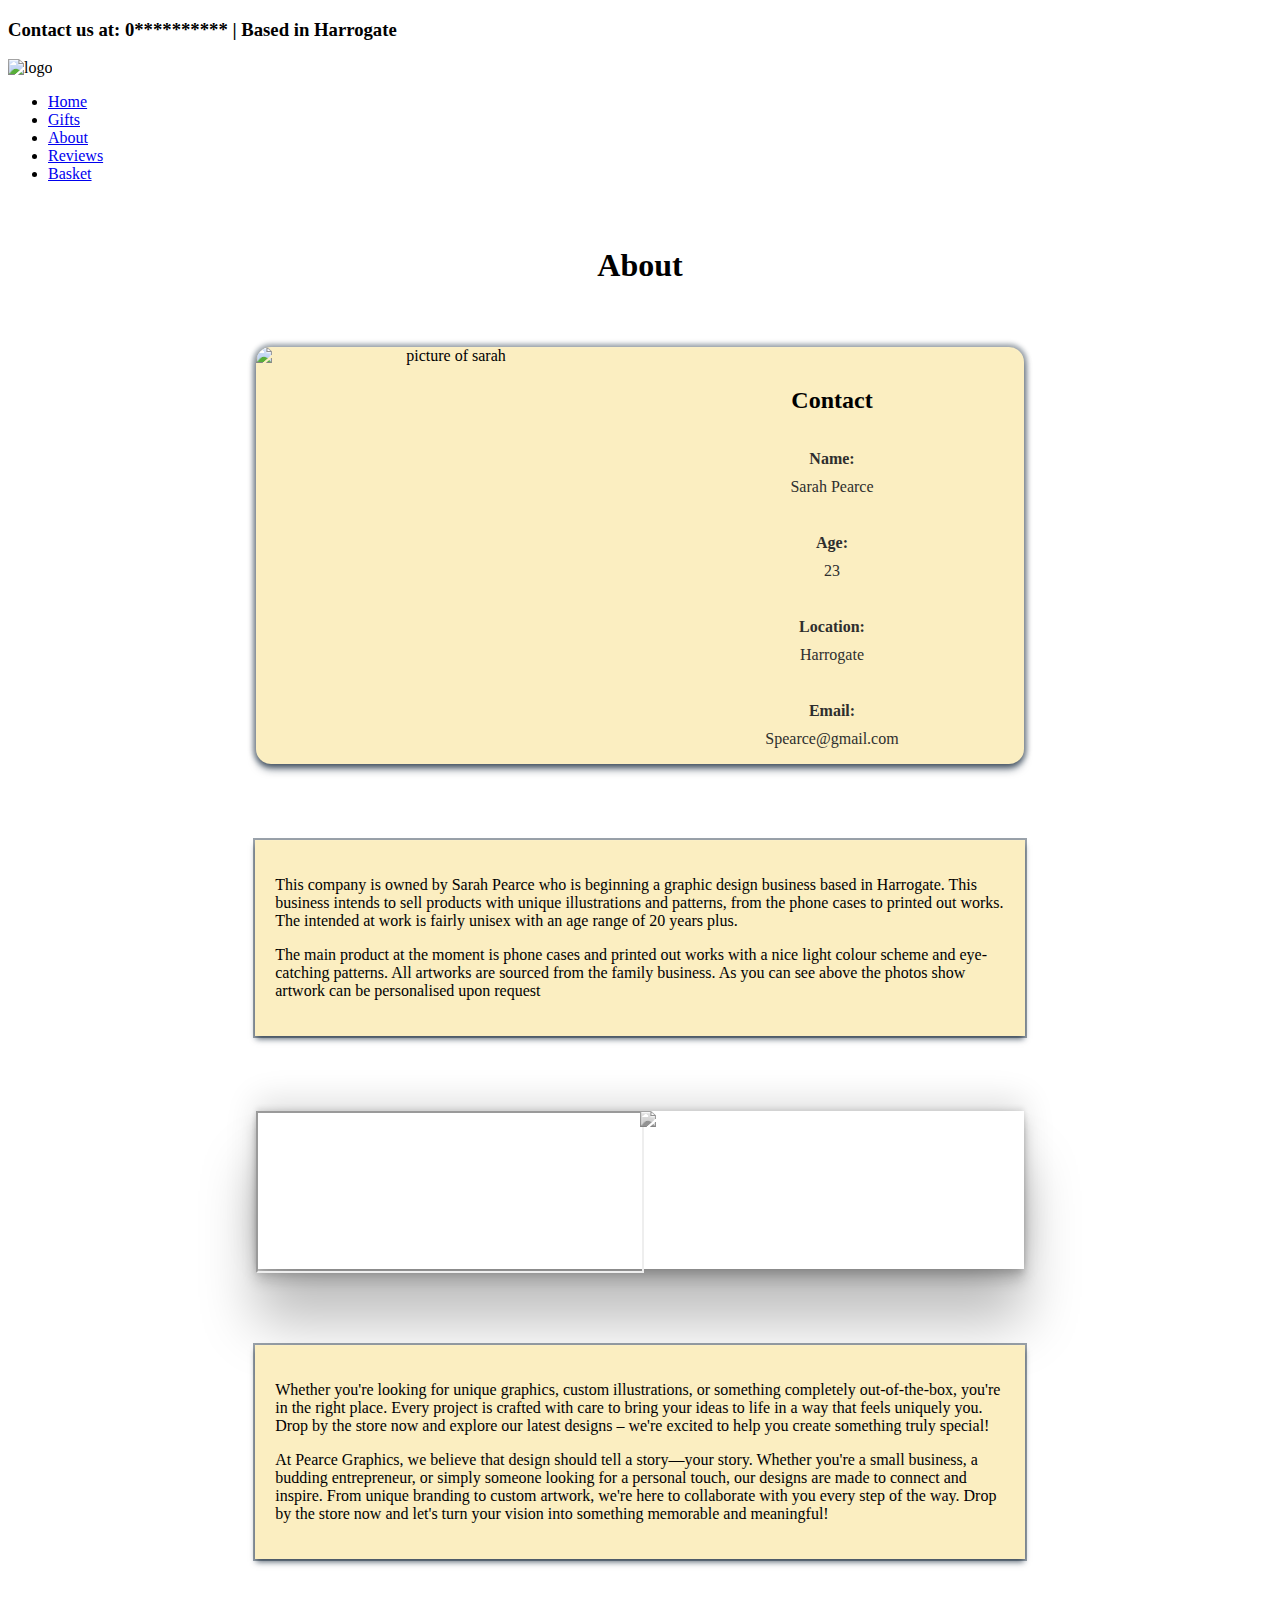
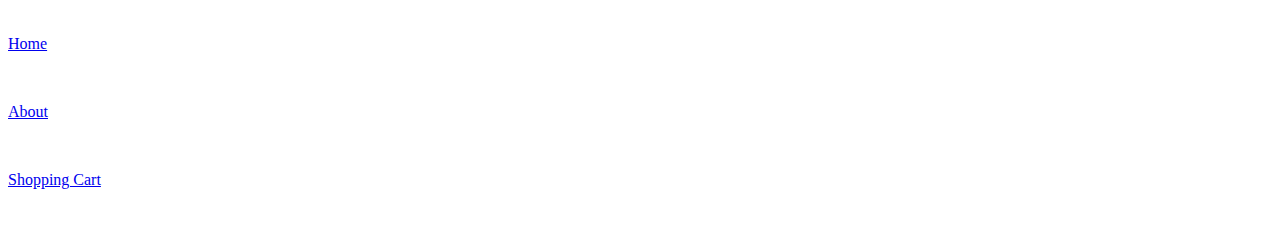
==== aboutpage.html @ 88469886 "Add files via upload" ====
<!DOCTYPE html>
<html lang="en">
	<head>
		<meta charset="UTF-8">
		<title>Gift Page</title>
		<link rel="stylesheet" href="css/stylesheet.css">
		<style>
				.contact-main {
					box-shadow: 
			    rgba(6, 24, 44, 0.4) 0px 0px 5px 3px, /* Outer shadow with increased spread */
			    rgba(6, 24, 44, 0.65) 0px 6px 10px -2px, /* Outer shadow with increased blur and offset */
			    rgba(255, 255, 255, 0.08) 0px 2px 2px inset; /* Inner shadow with increased blur */
					margin: auto;
					border-radius: 15px;
					max-width: 60vw;
					display: grid;
					grid-template-columns: repeat(2, 1fr);
					background-color: #fbeec1;
				}

				.contact1 {
					grid-column: span 1;
				}
				.contact1 img {
					height: 100%;
					border-radius: 15px 0px 0px 15px;
				}

				.contact2 {
					grid-column: span 1;
				}

				.cont {
					gap: 10px;
			    display: flex;
			    text-align: center;
			    flex-direction: column;
				}

				.cont dd {
					color: #2E2E2E;
					text-align: center;
					margin: auto;
				}

				.cont dt {
					color: #2E2E2E;
					font-weight: 600;
				}
				.cont h2 {
					margin: 40px 0px 10px 0px;
				}

				.about-para {
					max-width: 57vw;
			    padding: 20px;
			    box-shadow: rgba(6, 24, 44, 0.4) 0px 0px 0px 2px, rgba(6, 24, 44, 0.65) 0px 4px 6px -1px, rgba(255, 255, 255, 0.08) 0px 1px 0px inset;
			    background-color: #fbeec1;
			    margin: 6% auto;
				}

				.about-lower {
					box-shadow: rgba(0, 0, 0, 0.25) 0px 54px 55px, rgba(0, 0, 0, 0.12) 0px -12px 30px, rgba(0, 0, 0, 0.12) 0px 4px 6px, rgba(0, 0, 0, 0.17) 0px 12px 13px, rgba(0, 0, 0, 0.09) 0px -3px 5px;
					margin: 0% auto 6% auto;
					max-width: 60vw;
					display: grid;
					grid-template-columns: repeat(2, 1fr);

				}

				.iframe {
					width: 100%;
					height: 100%;

				}

				.store {
					filter: grayscale(1);
					grid-column: span 1;
				}

				.page-heading {
					text-align: center;
					margin: 5% auto;
				}
		</style>
	</head>
		<h3 class="contact-heading">Contact us at: 0********** | Based in Harrogate</h3>
		<header>
			<div class="logo">
				<img src="images/pearce-logo.png" alt="logo">
			</div>
		</header>

		<div class="page-wrap">
			<nav>
				<ul>
					<li><a href="index1.html">Home</a></li>
					<li><a href="giftpage.html">Gifts</a></li>
					<li><a href="aboutpage.html">About</a></li>
					<li><a href="Reviewpage.html">Reviews</a></li>
					<li><a href="Shoppingcart.html">Basket</a></li>
				</ul>
			</nav>
		<body>

			<div class="page-heading"><h1>About</h1></div>
	   <div class="contact-main">

        <div class="cont contact1"><img src="images/headshot.png" alt="picture of sarah"></div>

        <div class="cont contact2"> 
          <h2 class="cont"> Contact </h2>
          <dl class="cont">
               <dt> Name: </dt>
               <dd> Sarah Pearce </dd>
               <br>
               <dt> Age: </dt>
               <dd> 23 </dd>  
               <br>
               <dt> Location: </dt>
               <dd> Harrogate </dd>
               <br>
               <dt> Email: </dt>
               <dd> Spearce@gmail.com </dd>
          </dl>
        </div> 

        <!--<div class="cont contact3"><img src="images/stuff.jpg" alt="case" width="400" Height="324"></div>-->
      </div>
	    <div class="about-para">
	    	<p>This company is owned by Sarah Pearce who is beginning a graphic design business based in Harrogate. This business intends to sell products with unique illustrations and patterns, from the phone cases to printed out works. The intended at work is fairly unisex with an age range of 20 years plus.</p>
	    	
	    	<p>The main product at the moment is phone cases and printed out works with a nice light colour scheme and eye-catching patterns. All artworks are sourced from the family business. As you can see above the photos show artwork can be personalised upon request</p>
	    </div>

	    <div class="about-lower">
			 	<div id="googleMap">
					<iframe class="iframe" src="https://www.openstreetmap.org/export/embed.html?bbox=-1.5755939483642578%2C53.97431320742278%2C-1.5034961700439455%2C54.01079508772353&amp;layer=hot&amp;marker=53.99255814299025%2C-1.5395450592041016"></iframe>
			</div>
			<div class="store">
					<img src="images/store.png">
				</div>
			</div>
			<div class="about-para">
	    	<p>Whether you're looking for unique graphics, custom illustrations, or something completely out-of-the-box, you're in the right place. Every project is crafted with care to bring your ideas to life in a way that feels uniquely you. Drop by the store now and explore our latest designs – we're excited to help you create something truly special!</p>
	    	
	    	<p>At Pearce Graphics, we believe that design should tell a story—your story. Whether you're a small business, a budding entrepreneur, or simply someone looking for a personal touch, our designs are made to connect and inspire. From unique branding to custom artwork, we're here to collaborate with you every step of the way. Drop by the store now and let's turn your vision into something memorable and meaningful!</p>
	    </div>
			<footer>	
	<div class="footer">
		<div class="footercontainer">
			<div class="footerbox service1">
				<a href="index1.html">
					<p>Home</p>
				</a>
				<br>
				<a href="aboutpage.html">
					<p>About</p>
				</a>
				<br>					
				<a href="shoppingcart.html">
					<p>Shopping Cart</p>
				</a>
				<br>
			</div>	 </footer>
			    </div>
			
		</div>
	</body>
</html>
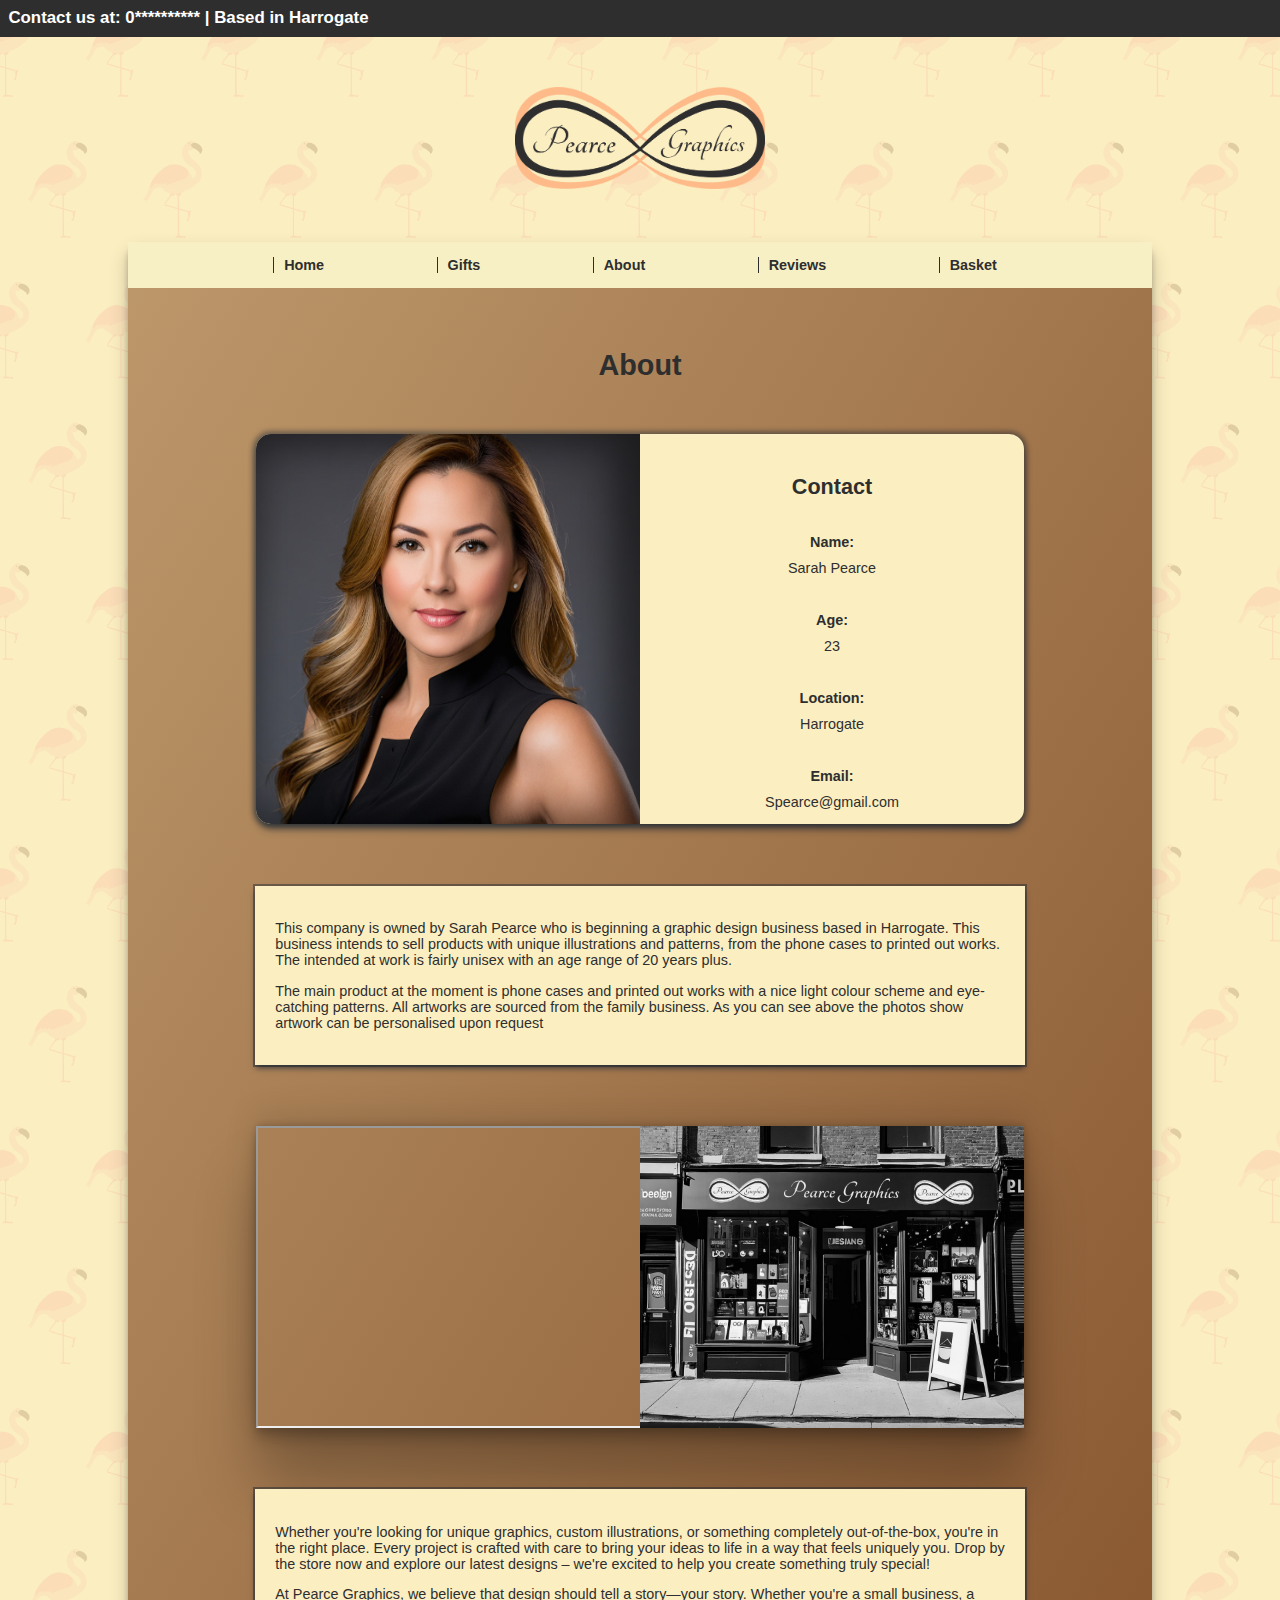
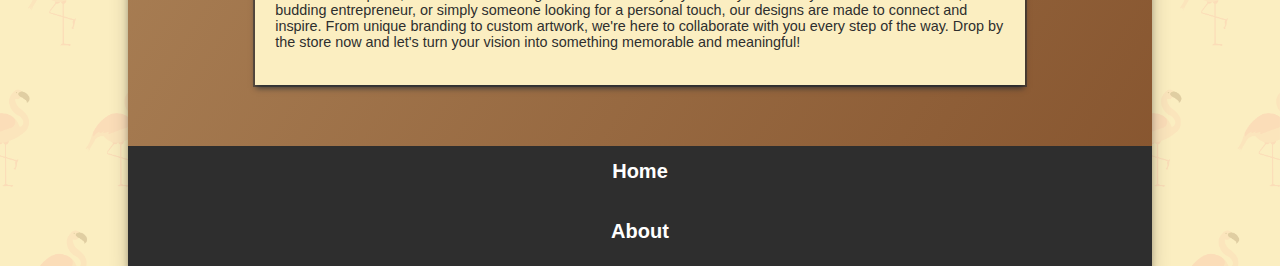
==== commit e23a0cac: "Update aboutpage.html" ====
--- a/aboutpage.html
+++ b/aboutpage.html
@@ -95,7 +95,7 @@
 		<div class="page-wrap">
 			<nav>
 				<ul>
-					<li><a href="index1.html">Home</a></li>
+					<li><a href="index.html">Home</a></li>
 					<li><a href="giftpage.html">Gifts</a></li>
 					<li><a href="aboutpage.html">About</a></li>
 					<li><a href="Reviewpage.html">Reviews</a></li>
@@ -151,21 +151,17 @@
 	<div class="footer">
 		<div class="footercontainer">
 			<div class="footerbox service1">
-				<a href="index1.html">
+				<a href="index.html">
 					<p>Home</p>
 				</a>
 				<br>
 				<a href="aboutpage.html">
 					<p>About</p>
 				</a>
-				<br>					
-				<a href="shoppingcart.html">
-					<p>Shopping Cart</p>
-				</a>
-				<br>
+				<br>			
 			</div>	 </footer>
 			    </div>
 			
 		</div>
 	</body>
-</html>+</html>
--- a/css/stylesheet.css
+++ b/css/stylesheet.css
@@ -0,0 +1,352 @@
+body {
+    background: white url(../images/flamingos.png) top left / 100vw auto repeat;
+    background-repeat: repeat; /* Repeats the image */
+    background-position: top left; /* Position of the image */
+    background-color: #BD986B;	
+	font-family: 'Open Sans', sans-serif;
+	font-size: 0.9em;
+	margin:0;
+	padding:0;
+}
+
+div, header, main, section, article, {
+    border: 1px solid black;
+}
+
+nav {
+
+    margin-bottom: 30px;
+}
+
+nav ul {
+    align-items: center;
+    gap: 8vw;
+    display: flex;
+    flex-direction: column;
+    margin:0 auto;
+    justify-content: center;
+    padding: 15px
+}
+
+nav ul li {
+    padding: 0px 10px;
+    text-align: center;
+    border-left: 1px solid #2E2E2E;
+}
+
+
+
+img {
+    width :100%;
+    height: 100%;
+}
+
+a { font-family: 'Open Sans', sans-serif;
+    font-weight: 630;
+    color: #2E2E2E;
+    text-decoration: none
+}
+
+header {
+    display: flex;
+    justify-content: space-between;
+    align-items: center;
+    padding: 30px 10px
+}
+.logo {
+    width: 250px;
+    margin: 20px auto 20px auto;
+}
+
+ul{
+    list-style-type: none;
+    margin: 0;
+    padding: 0;
+    overflow: hidden;
+    background-color: #f8f0c5;
+}
+
+
+.contact-heading {
+    text-align: left;
+    margin: 0;
+    background-color:#2E2E2E;
+    color: white;
+    padding: 0.5em;
+}
+h1 {
+    color: #2E2E2E;
+    display: block;
+    font-size: 2em;
+    margin-block-start: 0.67em;
+    margin-block-end: 0.67em;
+    margin-inline-start: 0px;
+    margin-inline-end: 0px;
+    font-weight: bold;
+}
+h1 {
+    padding: 10px 0px 0px 0px;
+}
+
+h2 { 
+    text-align: center;
+    color: #2E2E2E;
+}
+
+h3 { 
+    text-align: center;
+    color: #2E2E2E;
+}
+
+.collections {
+    color: black;
+    text-align: center;
+    text-shadow:3px 3px 0 rgba(0,0,0,0.1);
+}
+
+.featured{
+    text-align: center;
+}
+
+.intro {
+    margin: 6% 0%;
+}
+
+#box1 {
+    box-shadow: rgba(6, 24, 44, 0.4) 0px 0px 0px 2px, rgba(6, 24, 44, 0.65) 0px 4px 6px -1px, rgba(255, 255, 255, 0.08) 0px 1px 0px inset;
+    margin: 3% auto;
+    max-width: 50vw;
+    padding: 20px;
+    background-color: #fbeec1;
+    border-radius: 15px;
+}
+
+#another-box1 {
+    box-shadow: rgba(6, 24, 44, 0.4) 0px 0px 0px 2px, rgba(6, 24, 44, 0.65) 0px 4px 6px -1px, rgba(255, 255, 255, 0.08) 0px 1px 0px inset;
+    margin: 3% auto;
+    max-width: 50vw;
+    padding: 20px;
+    background-color: #fbeec1;
+    border-radius: 15px;
+}
+
+.disclaimer {
+    background-color: #d60606;
+    padding: 20px;
+    margin: 30px;
+}
+
+b {
+    text-align: center;
+}
+
+.sale {
+    display: flex;
+    justify-content: center;
+}
+
+.box1 {
+    text-align: center;
+}
+.page-wrap {
+    background: linear-gradient(to bottom right, #BD986B, #86542e);
+    box-shadow: rgba(0, 0, 0, 0.19) 0px 10px 20px, rgba(0, 0, 0, 0.23) 0px 6px 6px;
+    max-width: 80vw;
+    position: relative;
+    margin: auto;
+    border-radius: 10px 10px 0px 0px;
+}
+
+.gallery-image {
+    box-shadow: rgba(0, 0, 0, 0.4) 0px 2px 4px, rgba(0, 0, 0, 0.3) 0px 7px 13px -3px, rgba(0, 0, 0, 0.2) 0px -3px 0px inset;
+    width: 100%;
+}
+
+.container {
+    max-width: 100rem;
+    margin: 0 auto;
+    padding: 0 2rem 2rem;
+}
+
+.footerbox {
+    display: flex;
+    flex-direction: column;
+    background-color: #2E2E2E;
+    color: white;
+    font-size: 20px;
+    line-height: 40px;
+    text-align: center;
+    margin: 10px 0px 0px 0px;
+    line-height: 10px;
+}
+
+.footerbox a p {
+    color: white;
+}
+
+.gallery1{
+
+}
+
+.welcome{
+
+}
+
+.creviews{
+    text-align:center;
+    text-shadow:3px 3px 0
+    rgba(0,0,0,0.1);
+}
+
+p {  
+    color: #2E2E2E;
+    font-family: 'Open Sans', sans-serif;
+}
+
+.container2{
+    box-shadow: rgba(6, 24, 44, 0.4) 0px 0px 0px 2px, rgba(6, 24, 44, 0.65) 0px 4px 6px -1px, rgba(255, 255, 255, 0.08) 0px 1px 0px inset; 
+    display: flex;
+    flex-direction: column;
+    gap: 10px;
+    text-align: center;
+    margin: 3% auto;
+    max-width: 50vw;
+    padding: 20px;
+    background-color: #fbeec1;
+    border-radius: 15px;
+}
+
+.container2 input {
+    text-align: center;
+}
+
+.gallery {
+    padding: 40px;
+    display: grid;
+    grid-template-columns: repeat(3, 1fr);
+    grid-gap: 20px;
+}
+
+.pic-container img {
+  width: 100%;
+}
+
+.product-items {
+    width: 80%;
+    display: grid;
+    grid-template-columns: repeat(3, 1fr); /* Creates three equal columns */
+    gap: 10px; /* Optional: Adjust the space between images */
+    justify-content: center;
+    align-items: center;
+    margin: 0 auto;
+}
+
+.product-text {
+    width :80%;
+    display: grid;
+    grid-template-columns: repeat(3, 1fr);
+    justify-content: center;
+    align-items: center;
+    margin: 4% auto 8% auto;
+}
+
+.para {
+    box-shadow: rgba(50, 50, 93, 0.25) 0px 13px 27px -5px, rgba(0, 0, 0, 0.3) 0px 8px 16px -8px;
+    background-color: #fbeec1;
+    margin: 11px;
+    text-align: center;
+    grid-column: span 1;
+}
+
+.para p {
+    padding: 0px 15px 15px 15px;
+}
+
+.titles {
+    margin: 20px 0px 0px 0px;
+    text-align: center;
+}
+
+.image {
+    display: flex;
+    justify-content: center;
+    align-items: center;
+    grid-column: span 1;
+}
+
+.image img {
+    margin: auto;
+    max-width: 100%;
+    height: 100%;
+
+}
+
+#googleMap {
+    grid-column: span 1;
+    display: flex;
+    flex-direction: column;
+    width :100%;
+    margin: 0 auto;
+}
+
+.reviews {
+    padding: 40px;
+    gap: 20px;
+    text-align: center;
+    margin-top: 10px;
+    display: grid;
+    grid-template-columns: repeat(3, 1fr);
+}
+
+.review-items {
+    background-color: #bd986b;
+    box-shadow: rgba(0, 0, 0, 0.16) 0px 3px 6px, rgba(0, 0, 0, 0.23) 0px 3px 6px;
+    grid-column: span 1;
+    padding: 20px 40px;
+}
+
+.stars { 
+    padding: 25px;
+}
+
+.container3 { 
+    box-shadow: rgba(6, 24, 44, 0.4) 0px 0px 0px 2px, rgba(6, 24, 44, 0.65) 0px 4px 6px -1px, rgba(255, 255, 255, 0.08) 0px 1px 0px inset;
+    display: flex;
+    flex-direction: column;
+    gap: 10px;
+    text-align: center;
+    margin: 3% auto;
+    max-width: 50vw;
+    padding: 20px;
+    background-color: #fbeec1;
+    border-radius: 15px;
+}
+
+.clearfix{
+    text-align: center;
+}
+
+.yr{
+    text-align: center;
+}
+
+.wr{
+    text-align:center;
+    text-shadow:3px 3px 0
+    rgba(0,0,0,0.1);
+}
+
+.sale{
+    margin-top: 20px;
+}
+
+@media screen and (min-width: 500px) {
+
+    nav ul{
+        flex-direction: row;
+    }
+    nav ul li {
+    }
+    .contact{ 
+        flex-direction: row }
+
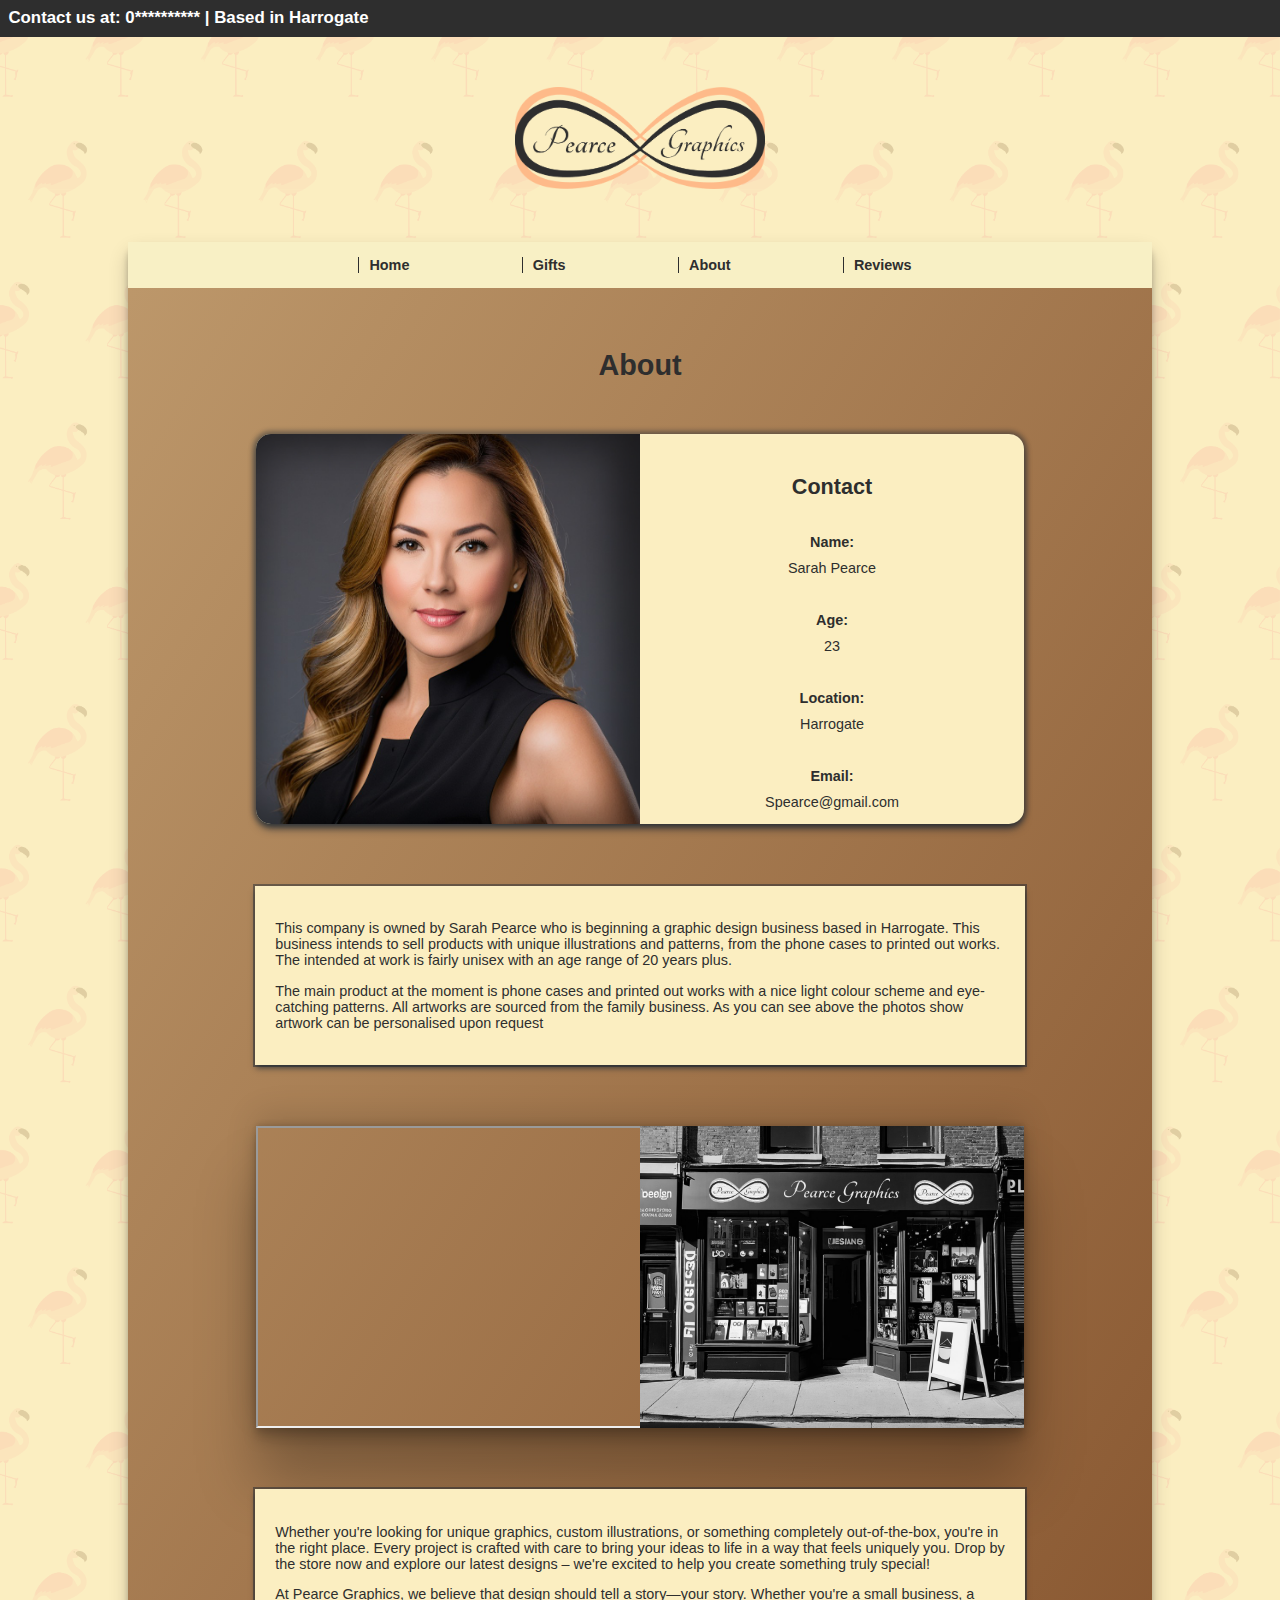
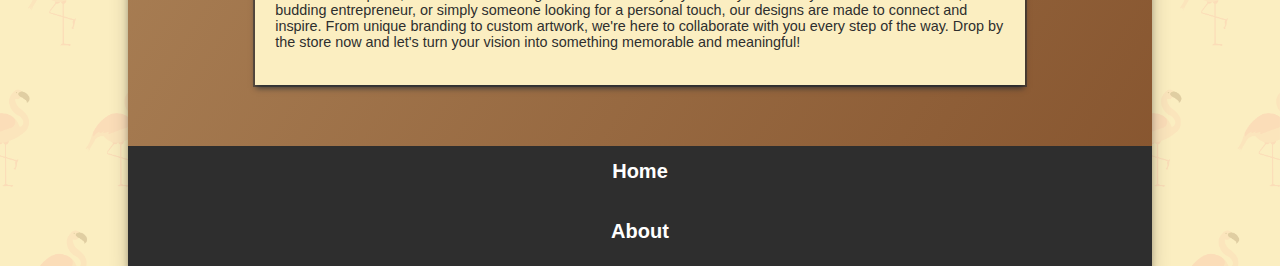
==== commit 91b0a0dd: "Update aboutpage.html" ====
--- a/aboutpage.html
+++ b/aboutpage.html
@@ -99,7 +99,6 @@
 					<li><a href="giftpage.html">Gifts</a></li>
 					<li><a href="aboutpage.html">About</a></li>
 					<li><a href="Reviewpage.html">Reviews</a></li>
-					<li><a href="Shoppingcart.html">Basket</a></li>
 				</ul>
 			</nav>
 		<body>
